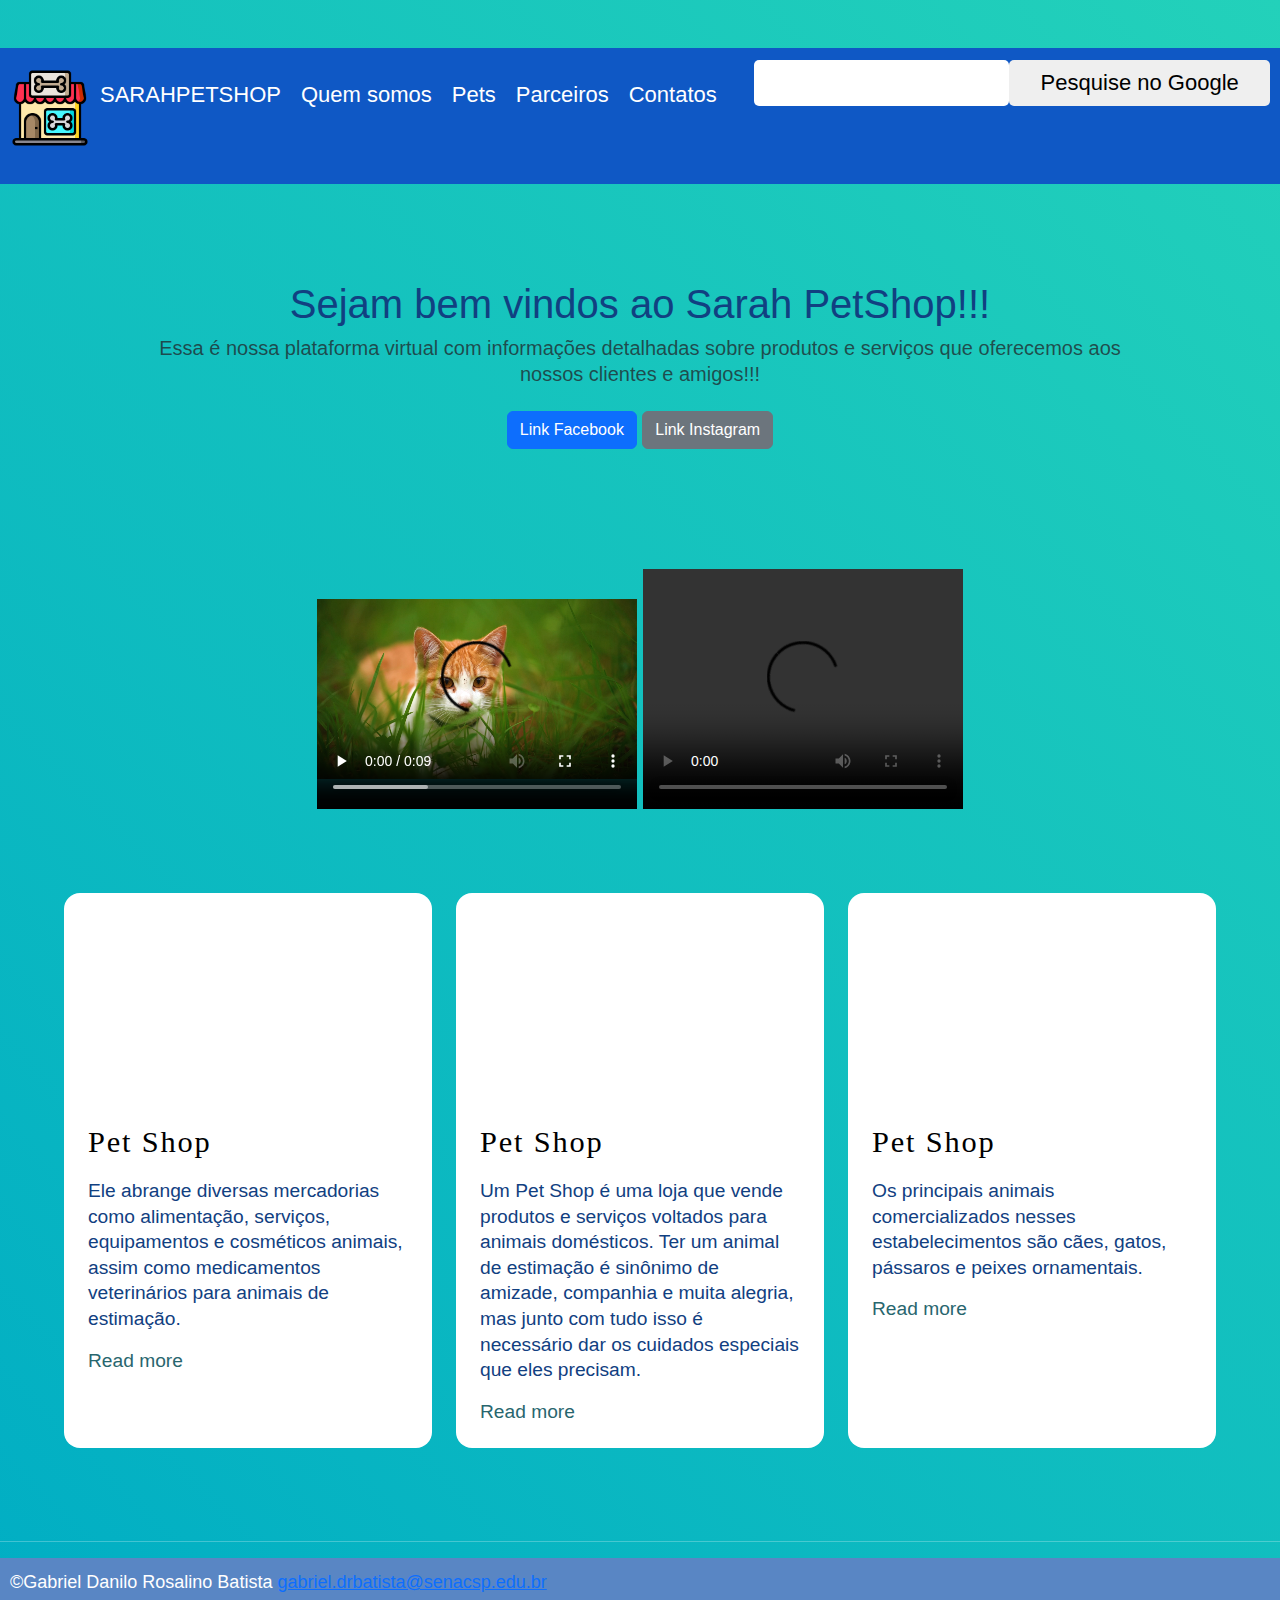
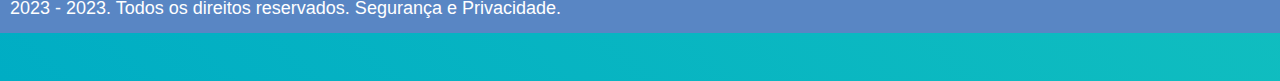
==== index.html @ c0efd615 "Add files via upload" ====
<!DOCTYPE html>
<html lang="pt-br">

<head>
  <meta charset="UTF-8">
  <!--navegador-->
  <meta name="viewport" content="width=device-width, initial-scale=1.0">
  <meta name="description"
    content="Na Sarah Petshop o maior petshop do Brasil, você econtra tudo para seu querido e amado pet. compra online e escolhe como quer receber seu produto. Retire na loja ou receba em casa*">
  <!--Serve para dar uma descrição no pagina do google, onde vai aparecer o link e em baixo um resumo da página-->
  <meta name="author" content="Giovanna Tonetto">
  <!--Nome do autor que está fazendo a página-->
  <meta name="keywords"
    content="pet-shop, pet, cão, cachorro, gato, calopsita, piriquito, canário, tartatuga, peixes ornamentais">
  <!--palavras chaves-->
  <meta name="robots" content="index, follow">
  <!--Ele vai incluir que minha página vai ser incluida nas listas de páginas. Follow= Ele vai linkar minhas outras páginas -->
  <meta http-equiv="cache-control" content="no-cache">
  <!--Para não ficar no  historico do cliente ou da pessoa que está usando-->
  <meta http-equiv="content-langue" content="pt-br">
  <!--Serve para mostrar quais idiomas sua página tem-->
  <meta http-equiv="content-type" content="text/html; charset=UTF-8">
  <!--navegação-->
  <meta http-equiv="refresh" content="300">
  <!--Auto-refresh, para a pessoa que deixa a página aberta por determinado tempo (Sites de notícias usam muito)-->


  <!--CSS Bootstrap-->

  <!--
  <link rel="stylesheet" href="https://maxcdn.bootstrapcdn.com/bootstrap/3.4.1/css/bootstrap.min.css">
  -->

  <link rel="stylesheet" href="css/bootstrap.min.css">

  <!--Javascript Bootstrap-->
  <script src="https://ajax.googleapis.com/ajax/libs/jquery/3.6.1/jquery.min.js"></script>
  <script src="https://maxcdn.bootstrapcdn.com/bootstrap/3.4.1/js/bootstrap.min.js"></script>

  <!--CSS nativo-->
  <link rel="stylesheet" media="screen" type="text/css" href="css/style.css">




  <title>Sarah Petshop</title>

</head>

<body>
  <!--Início do Cabeçalho-->
  <div class="cont_header">
    <header class="simple_header">
      <nav>
        <ul class="navbar">
          <a href="index.html" class="link_header">
            <img class="icon_image" width="80" height="80" src="icones/casapet.png" />
          </a>
          <li>
            <a href="index.html" class="link_header">
              <span class="ts-1">SARAHPETSHOP</span>
            </a>
            &nbsp;
            &nbsp;
          </li>


          <li>
            <a href="quem somos.html" class="link_header">
              <span class="ts-1">Quem somos</span>
            </a>
            &nbsp;
            &nbsp;
          </li>


          <li>
            <a href="#" class="link_header">
              <span class="ts-1">Pets</span>
            </a>
            &nbsp;
            &nbsp;


            <ul class="navbar">
              <li><a href="pgcachorros.html" class="link_header">Cachorros</a></li>
              <li><a href="pggatos.html" class="link_header">Gatos</a></li>
              <li><a href="#" class="link_header">Aves</a></li>
              <li><a href="#" class="link_header">Peixes Ornamentais</a></li>
            </ul>

          </li>

          <li>
            <a href="parceiros.html" class="link_header">
              <span class="ts-1">Parceiros</span>
            </a>
            &nbsp;
            &nbsp;
          </li>


          <li>
            <a href="faleconosco.html" class="link_header">
              <span class="ts-1">Contatos</span>
            </a>
            &nbsp;
            &nbsp;
          </li>

        </ul>
      </nav>

      <div class="div_google">
        <form class="form_google" action="https://google.com/search?" method="GET" target="_blank">
          <input type="text" name="q">
          <input type="submit" value="Pesquise no Google">
        </form>

    </header>
  </div>

  

  <!--Fim do Cabeçalho-->

  <div class="cont_home_principal ">

    <main>
      <section class="py-5 text-center container ">
        <div class="row py-lg-5 ">
          <div class="col-lg-6 col-md-8 mx-auto gif-wrapper">
            <div class=""> 
              <h1 class="fw-light">Sejam bem vindos ao Sarah PetShop!!!</h1>
            </div>
            <p class="lead text-muted">
              Essa é nossa plataforma virtual com informações detalhadas sobre produtos e serviços que oferecemos aos
              nossos clientes e amigos!!!
            </p>
            <p>
              <a href="#" class="btn btn-primary my-2">Link Facebook</a>
              <a href="#" class="btn btn-secondary my-2"> Link Instagram</a>
            </p>
          </div>
        </div>
      </section>
      <center><video width="320" height="240" controls> 
        <source src="video/cat.mp4" type="video/mp4">
      </video>
      <video width="320" height="240" controls>
        <source src="video/video.mp4" type="video/mp4">
      </video></center>
     <br>
     <br>
     <br>
     <section class="articles">
      <article>
        <div class="article-wrapper">
          <figure>
            <img src="Imagens/petfotos.png" alt="" />
          </figure>
          <div class="article-body">
            <h2>Pet Shop</h2>
            <p>
              Ele abrange diversas mercadorias como alimentação, serviços, equipamentos e cosméticos animais, assim como medicamentos veterinários para animais de estimação.
            </p>
            <a href="#" class="read-more">
              Read more <span class="sr-only">about this is some title</span>
              <svg xmlns="http://www.w3.org/2000/svg" class="icon" viewBox="0 0 20 20" fill="currentColor">
                <path fill-rule="evenodd" d="M12.293 5.293a1 1 0 011.414 0l4 4a1 1 0 010 1.414l-4 4a1 1 0 01-1.414-1.414L14.586 11H3a1 1 0 110-2h11.586l-2.293-2.293a1 1 0 010-1.414z" clip-rule="evenodd" />
              </svg>
            </a>
          </div>
        </div>
      </article>
      <article>
    
        <div class="article-wrapper">
          <figure>
            <img src="Imagens/dogpet.gif" alt="" />
          </figure>
          <div class="article-body">
            <h2>Pet Shop</h2>
            <p>
              Um Pet Shop é uma loja que vende produtos e serviços voltados para animais domésticos. Ter um animal de estimação é sinônimo de amizade, companhia e muita alegria, mas junto com tudo isso é necessário dar os cuidados especiais que eles precisam.
            </p>
            <a href="#" class="read-more">
              Read more <span class="sr-only">about this is some title</span>
              <svg xmlns="http://www.w3.org/2000/svg" class="icon" viewBox="0 0 20 20" fill="currentColor">
                <path fill-rule="evenodd" d="M12.293 5.293a1 1 0 011.414 0l4 4a1 1 0 010 1.414l-4 4a1 1 0 01-1.414-1.414L14.586 11H3a1 1 0 110-2h11.586l-2.293-2.293a1 1 0 010-1.414z" clip-rule="evenodd" />
              </svg>
            </a>
          </div>
        </div>
      </article>
      <article>
    
        <div class="article-wrapper">
          <figure>
            <img src="Imagens/petfotos2.png" alt="" />
          </figure>
          <div class="article-body">
            <h2>Pet Shop</h2>
            <p>Os principais animais comercializados nesses estabelecimentos são cães, gatos, pássaros e peixes ornamentais.
            </p>
            <a href="#" class="read-more">
              Read more <span class="sr-only">about this is some title</span>
              <svg xmlns="http://www.w3.org/2000/svg" class="icon" viewBox="0 0 20 20" fill="currentColor">
                <path fill-rule="evenodd" d="M12.293 5.293a1 1 0 011.414 0l4 4a1 1 0 010 1.414l-4 4a1 1 0 01-1.414-1.414L14.586 11H3a1 1 0 110-2h11.586l-2.293-2.293a1 1 0 010-1.414z" clip-rule="evenodd" />
              </svg>
            </a>
          </div>
        </div>
      </article>
    </section>










    </main>
  </div>














  <br>
  <br>
  <br>

  <!--Início Rodapé-->
  <hr>
  <div class="cont_footer">
    <footer class="simple_footer">
      <span>
        &#169;Gabriel Danilo Rosalino Batista
        <a href="gabriel.drbatista@senacsp.edu.br">gabriel.drbatista@senacsp.edu.br</a>
      </span>
      <br>
      <span>2023 - 2023. Todos os direitos reservados. Segurança e Privacidade.</span>

    </footer>
  </div>
  <!--Fim do Rodapé-->





</body>

</html>
---- css/style.css ----
*{margin:0; padding:0;}

body{
font-family: Arial, Helvetica, sans-serif;
font-size: 18px;
color:#fff;
background-color: rgb(67, 145, 175);
}

.simple_header{
    display: flex;
    justify-content: space-between;
    padding: 12px 10px;
    text-align: left;
    vertical-align:auto;
    background-color: #0f58c5;
    color: rgb(255, 255, 255);
    font-size: 22px; 
    float: none;    
}

.simple_footer{
    padding: 12px 10px;
    text-align: left;
    vertical-align: baseline;
    background-color: #5986c4;
    color: rgb(255, 255, 255);
    font-size: 18px; 
    float: none;    
}

.icon_image{
    position:sticky;
    float: center;
    padding:0;
    vertical-align: middle;
}

.navbar{
list-style: none;
vertical-align:middle;
border: 0px solid #bfeaf5;
float: left;
}

.navbar li{
    position: relative;
    vertical-align:middle;
    float: left;
    border-right: 0px solid #bfeaf5;

}

.navbar li a{
    color: rgb(255, 255, 255);
    text-decoration: none;
    padding: 5px 10px;
    display: block;
}

.navbar li a:hover{
    background: #333;
    color: #fff;
    box-shadow: 0 3px 10px 0 #ccc;
    -webkit-box-shadow: 0 3px 10px 0 #ccc;
    text-shadow: 0px 0px 5px #fff;
}

.navbar li ul{
    position: absolute;
    top: 25px;
    left: 0;
    background-color: #94bcf4;
    display: none;
}

.navbar li:hover ul, .navbar li.over ul{
    display: block;
}

.navbar li ul li{
    border: 0px solid #c0c0c0;
    display: block;
    width: 150px;
    
}


.cont_home_principal{
    justify-content: center;
    display: flex;
    align-items: left;
    color: #114081;
}

.cont_home_principal h1{
    color: #114081;
    align-items: center;
    text-align: center;
}



.gif-wrapper {
  width: 200%;
  height: 160%;
background-image: url
background-size: cover;
padding-bottom: ;
justify-content: center;
}



/* slider carousel 1 */

.slider{
    display: block;
    height: 200px;
    width: 250px;
    margin: auto;
    margin-top: 20px;
    position: relative;


}

.slider li{
list-style: none;
position: absolute;

}

.slider img{
    margin: auto;
    height: 100%;
    width: 100%;
    vertical-align: top;
}

.slider input{

    display: none;
}

.slider label{
    background-color: #306beb;
    bottom: 10px;
    cursor:pointer;
    display: block;
    height: 15px;
    position: absolute;
    width: 15px;
    z-index: 10;
}

.slider li:nth-child(1) label{
    left: 10px;
}

.slider li:nth-child(2) label{
    left: 40px;
}

.slider li:nth-child(3) label{
    left: 0px;
}

.slider img{
    opacity:0;
    visibility: hidden;
}

.slider li input:checked~img{
opacity:1;
visibility: visible;
z-index:10;

}

.div_google form{
    display: flex;
    vertical-align:auto;
    
}

.div_google form input[type="text"]{
    padding: 5px;
    
}

.div_google form button[type="submit"]{
    padding: 5px;
    background-color: #fff;
    color: #333;
    border: none;
    
}

.container_form {
	max-width: 500px;
	margin: 0 auto;
	padding: 20px;
	background-color: #306beb;
	border-radius: 10px;
	box-shadow: 0 0 10px rgba(0, 0, 0, 0.2);
}

h4 {
	text-align: center;
	margin-bottom: 20px;
}

form label {
	display: block;
	margin-bottom: 10px;
}

form input,
form textarea {
	display: block;
	width: 100%;
	padding: 10px;
	border: none;
	border-radius: 5px;
	margin-bottom: 20px;
}

form textarea {
	height: 150px;
	resize: none;
}

form button {
	display: block;
	background-color: #543796;
	color: #fff;
	padding: 10px;
	border: none;
	border-radius: 5px;
	cursor: pointer;
	margin-top: 20px;
}


.carousel-container{
    width: 800px;
    overflow: hidden;
    display: flex;
    margin: 0 auto;
	padding: 20px;
	background-color: #5680da;
	border-radius: 10px;
	box-shadow: 0 0 10px rgba(0, 0, 0, 0.2);
}

.album {
    width: 800px;
    overflow: hidden;
    display: flex;
 
    margin: 0 auto;
	padding: 20px;
	background-color: #a3b8f1;
	border-radius: 10px;
	box-shadow: 0 0 10px rgba(0, 0, 0, 0.2);

  }
  
  .carousel-item{
    flex: 0 0 auto;
    width: 25%;
    transition: transform 0.5s ease;
  }
  
  .carousel-button-prev,
  .carousel-button-next{
    position: absolute;
    margin: 0px;
    transform: translateY(-50%);
    z-index: 1;
    
  }
  
  .carousel-button-prev {
    left: 50px;
  }
  
  .carousel-button-next {
    right: 50px;
  }
  
  /* caroucel */
.carousel{
  background-color: #c2e2f1;
  padding-top: 35px;
  padding-bottom: 35px;
}


.gallery {
  background: #c2e2f1;
}

.gallery-cell{ /* adicionando borda */
  border-radius: 10px;
}

.gallery-cell a img{ /* adicionando borda */
  border-radius: 10px;
}

.gallery-cell{
  width: 66%;
  height: 400px;
  margin-right: -200px;

  counter-increment: gallery-cell;
}

.gallery-cell{
  width: 66%;
  height: 400px;
  margin-right: -200px;
  
  counter-increment: gallery-cell;
}

.gallery-cell{
  width: 66%;
  height: 400px;
  margin-right: -200px;
  
  counter-increment: gallery-cell;
}

.gallery-cell{
  width: 66%;
  height: 400px;
  margin-right: -200px;
  
  counter-increment: gallery-cell;
}

.gallery-cell{
  width: 66%;
  height: 400px;
  margin-right: -200px;
  
  counter-increment: gallery-cell;
}
/* Fim carousel */



/* Cards de vendas */

.card {
    box-shadow: 0 4px 8px 0 rgba(0, 0, 0, 0.2);
    width: 350px;
    margin: auto;
    text-align: center;
    font-family: arial;
    background-color: #fff;
  }
  

  
  .card h1{
    padding-top: 10px;
    height: 80px;
    
  }
  
  .card h1{
    font-size: 15px;
  }
  
  
  .prince-2{
    color: grey;
    font-size: 15px;
    text-decoration:line-through;
    padding-bottom: 10px;
  }
  
  
  .price {
    font-weight: bold;
    color: #0e84c5;
    font-size: 22px;
    padding-bottom: 10px;
  }
  
  
  .card button {
    border: none;
    outline: 0;
    padding: 12px;
    color: white;
    background-color: #08527b;
    text-align: center;
    cursor: pointer;
    width: 100%;
    font-size: 18px;
    padding-bottom: 10px;
  }
  
  
  .card button:hover {
    opacity: 0.7;
    transition: 0.5s;
  }


  /* teste*/
  article {
    --img-scale: 1.001;
    --title-color: black;
    --link-icon-translate: -20px;
    --link-icon-opacity: 0;
    position: relative;
    border-radius: 16px;
    box-shadow: none;
    background: #fff;
    transform-origin: center;
    transition: all 0.4s ease-in-out;
    overflow: hidden;
  }
  
  article a::after {
    position: absolute;
    inset-block: 0;
    inset-inline: 0;
    cursor: pointer;
    content: "";
  }
  
  /* basic article elements styling */
  article h2 {
    margin: 0 0 18px 0;
    font-family: "Bebas Neue", cursive;
    font-size: 1.9rem;
    letter-spacing: 0.06em;
    color: var(--title-color);
    transition: color 0.3s ease-out;
  }
  
  figure {
    margin: 0;
    padding: 0;
    aspect-ratio: 16 / 9;
    overflow: hidden;
  }
  
  article img {
    max-width: 100%;
    transform-origin: center;
    transform: scale(var(--img-scale));
    transition: transform 0.4s ease-in-out;
  }
  
  .article-body {
    padding: 24px;
  }
  
  article a {
    display: inline-flex;
    align-items: center;
    text-decoration: none;
    color: #28666e;
  }
  
  article a:focus {
    outline: 1px dotted #28666e;
  }
  
  article a .icon {
    min-width: 24px;
    width: 24px;
    height: 24px;
    margin-left: 5px;
    transform: translateX(var(--link-icon-translate));
    opacity: var(--link-icon-opacity);
    transition: all 0.3s;
  }
  
  /* using the has() relational pseudo selector to update our custom properties */
  article:has(:hover, :focus) {
    --img-scale: 1.1;
    --title-color: #28666e;
    --link-icon-translate: 0;
    --link-icon-opacity: 1;
    box-shadow: rgba(0, 0, 0, 0.16) 0px 10px 36px 0px, rgba(0, 0, 0, 0.06) 0px 0px 0px 1px;
  }
  
  
  /************************ 
  Generic layout (demo looks)
  **************************/
  
  *,
  *::before,
  *::after {
    box-sizing: border-box;
  }
  
  body {
    margin: 0;
    padding: 48px 0;
    font-family: "Figtree", sans-serif;
    font-size: 1.2rem;
    line-height: 1.6rem;
    background-image: linear-gradient(45deg, #00adc4, #23d1ba);
    min-height: 100vh;
  }
  
  .articles {
    display: grid;
    max-width: 1200px;
    margin-inline: auto;
    padding-inline: 24px;
    grid-template-columns: repeat(auto-fill, minmax(320px, 1fr));
    gap: 24px;
  }
  
  @media screen and (max-width: 960px) {
    article {
      container: card/inline-size;
    }
    .article-body p {
      display: none;
    }
  }
  
  @container card (min-width: 380px) {
    .article-wrapper {
      display: grid;
      grid-template-columns: 100px 1fr;
      gap: 16px;
    }
    .article-body {
      padding-left: 0;
    }
    figure {
      width: 100%;
      height: 100%;
      overflow: hidden;
    }
    figure img {
      height: 100%;
      aspect-ratio: 1;
      object-fit: cover;
    }
  }
  
  .sr-only:not(:focus):not(:active) {
    clip: rect(0 0 0 0); 
    clip-path: inset(50%);
    height: 1px;
    overflow: hidden;
    position: absolute;
    white-space: nowrap; 
    width: 1px;
  }
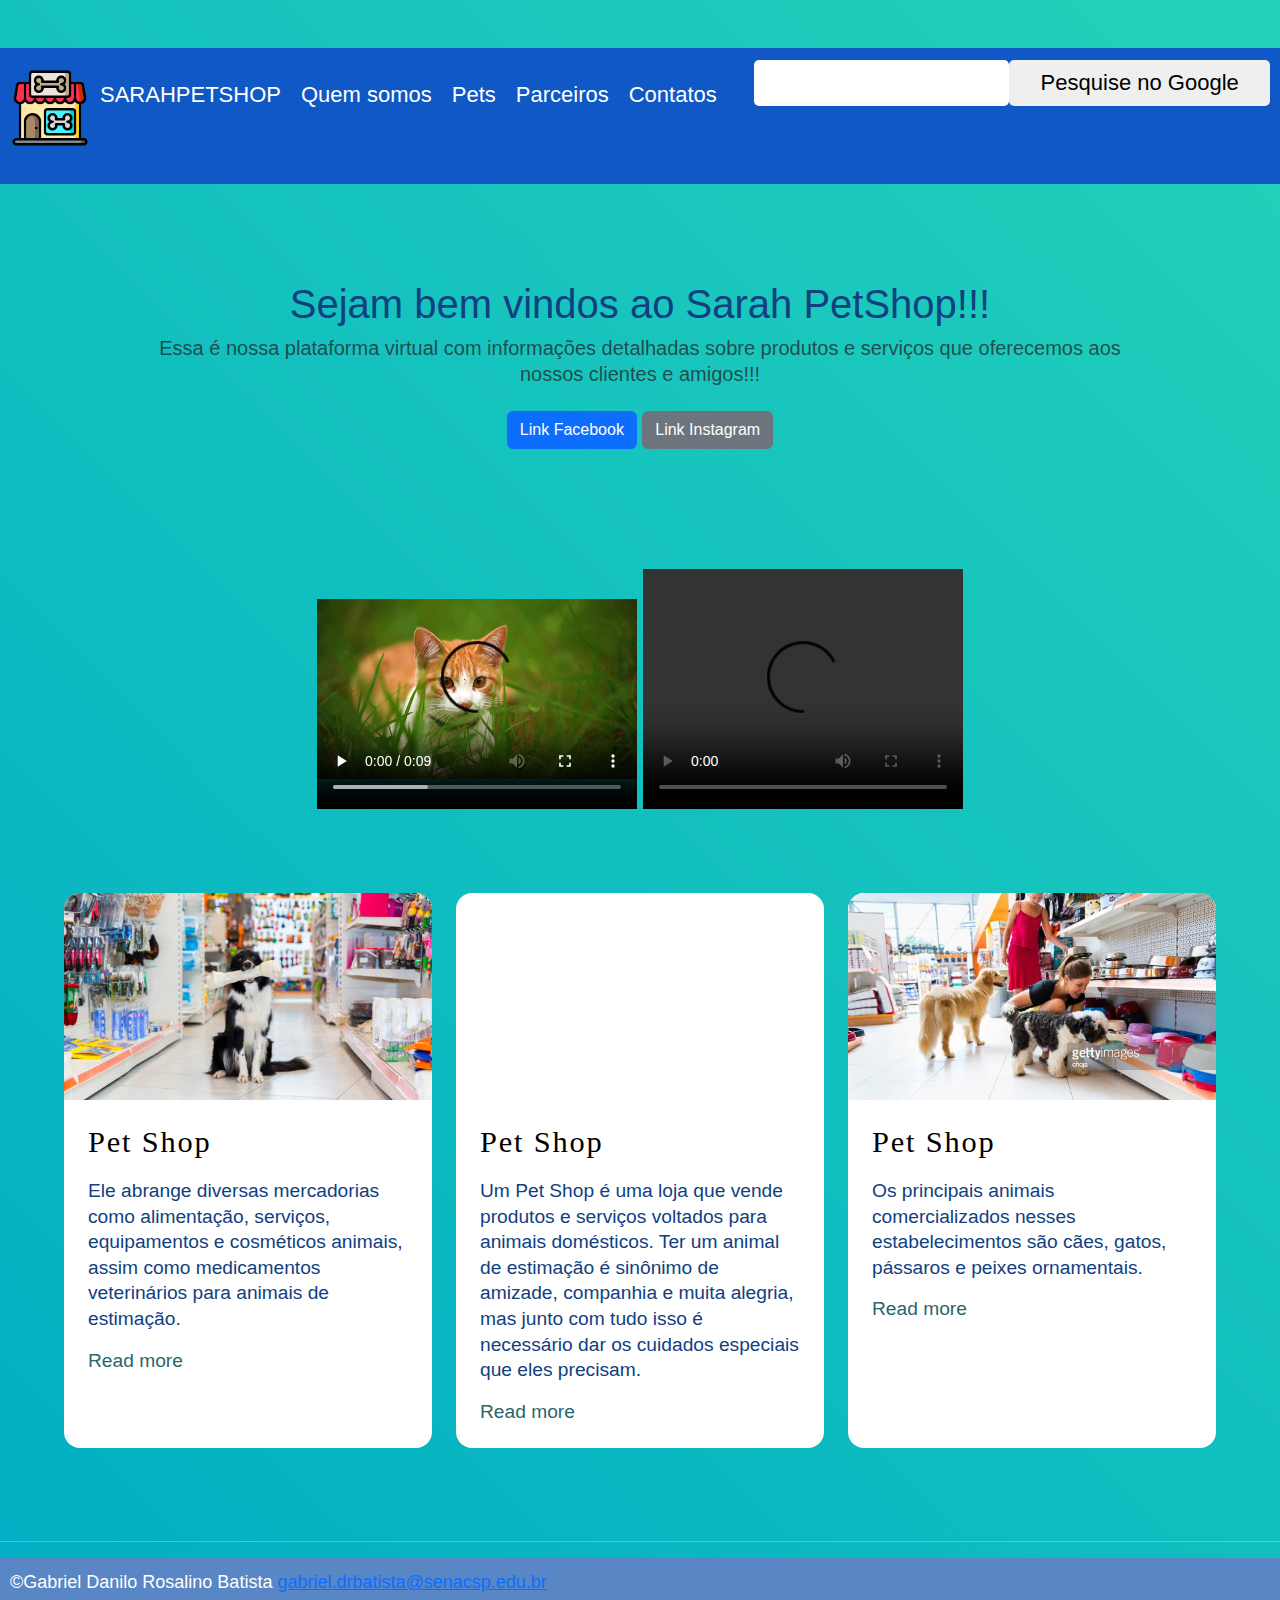
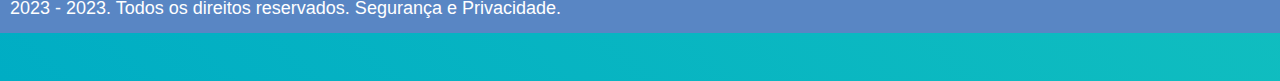
==== commit b1658e68: "Add files via upload" ====
--- a/index.html
+++ b/index.html
@@ -157,7 +157,7 @@
       <article>
         <div class="article-wrapper">
           <figure>
-            <img src="Imagens/petfotos.png" alt="" />
+            <img src="imagens/petfotos.png" alt="" />
           </figure>
           <div class="article-body">
             <h2>Pet Shop</h2>
@@ -177,7 +177,7 @@
     
         <div class="article-wrapper">
           <figure>
-            <img src="Imagens/dogpet.gif" alt="" />
+            <img src="imagens/dogpet.gif" alt="" />
           </figure>
           <div class="article-body">
             <h2>Pet Shop</h2>
@@ -197,7 +197,7 @@
     
         <div class="article-wrapper">
           <figure>
-            <img src="Imagens/petfotos2.png" alt="" />
+            <img src="imagens/petfotos2.png" alt="" />
           </figure>
           <div class="article-body">
             <h2>Pet Shop</h2>
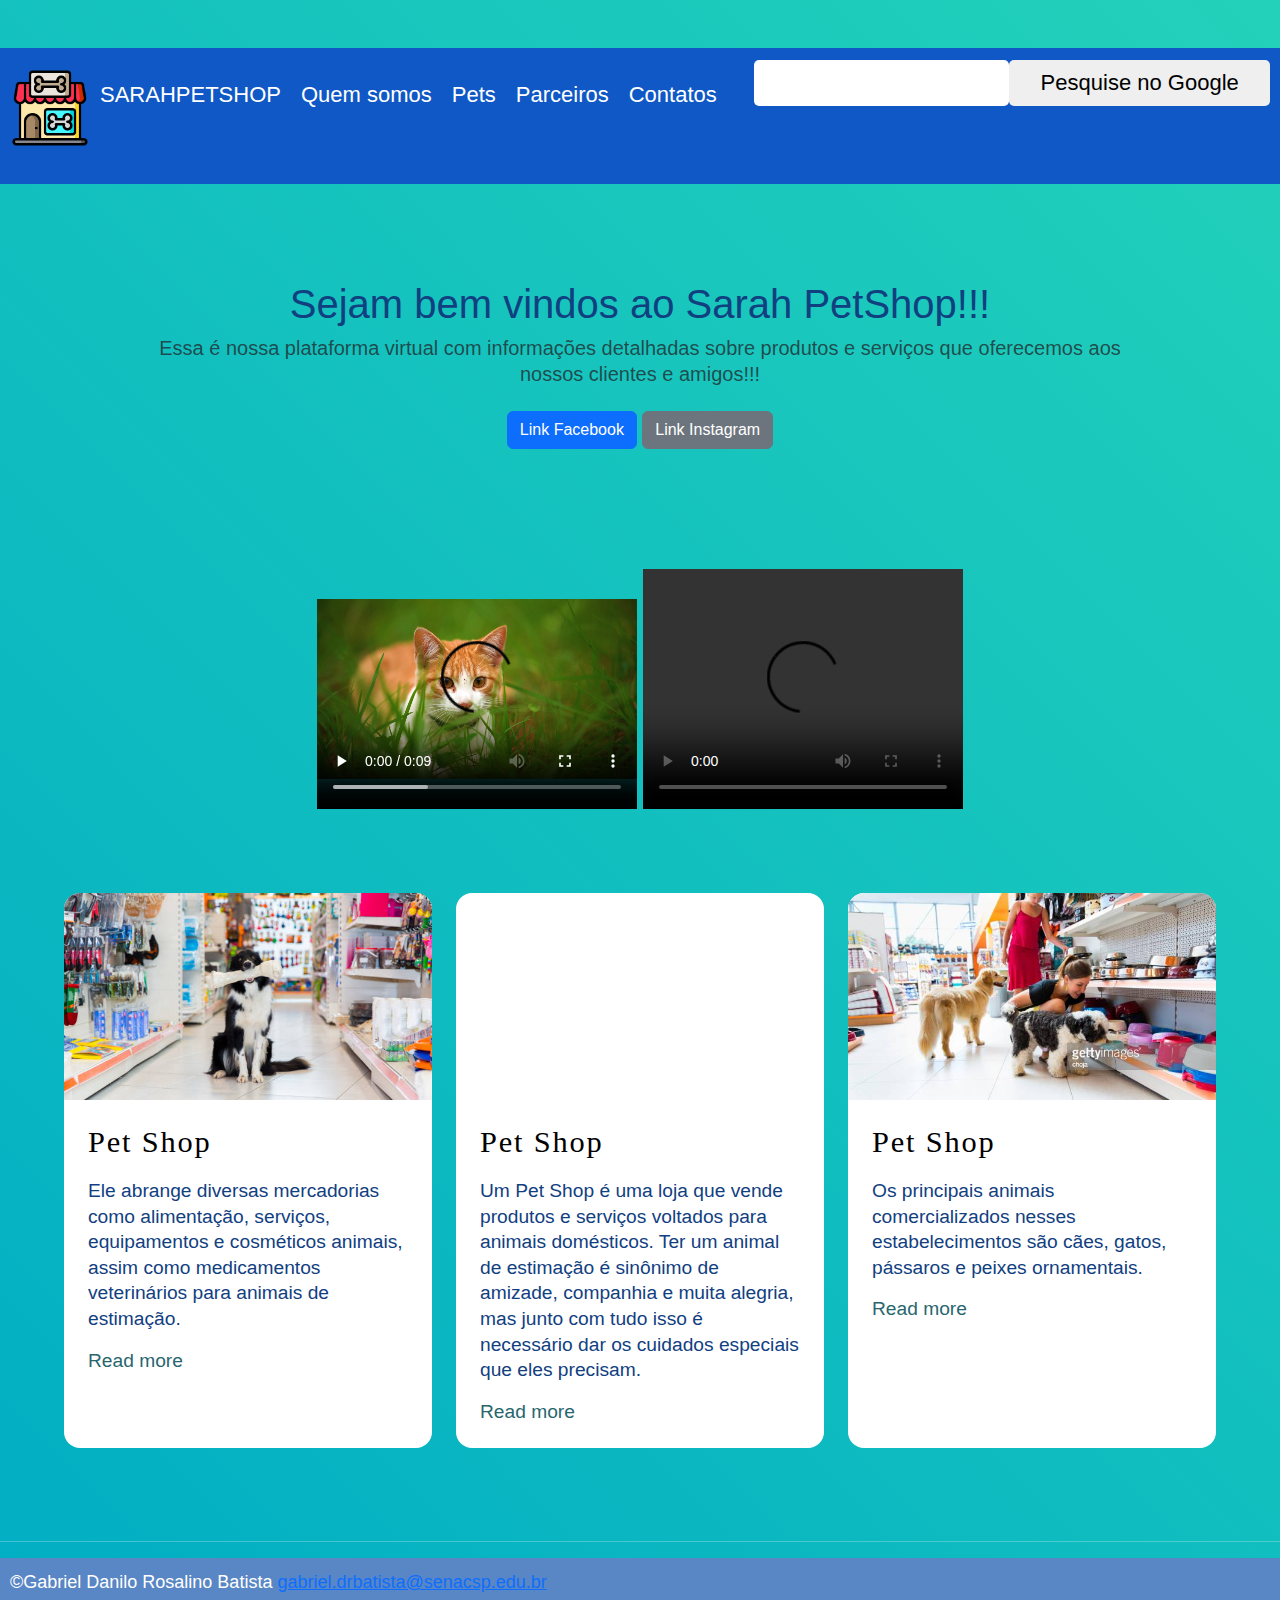
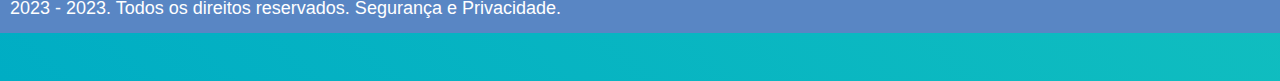
==== commit c09f0e2c: "Add files via upload" ====
--- a/index.html
+++ b/index.html
@@ -85,7 +85,7 @@
             <ul class="navbar">
               <li><a href="pgcachorros.html" class="link_header">Cachorros</a></li>
               <li><a href="pggatos.html" class="link_header">Gatos</a></li>
-              <li><a href="#" class="link_header">Aves</a></li>
+              <li><a href="ave.html" class="link_header">Aves</a></li>
               <li><a href="#" class="link_header">Peixes Ornamentais</a></li>
             </ul>
 
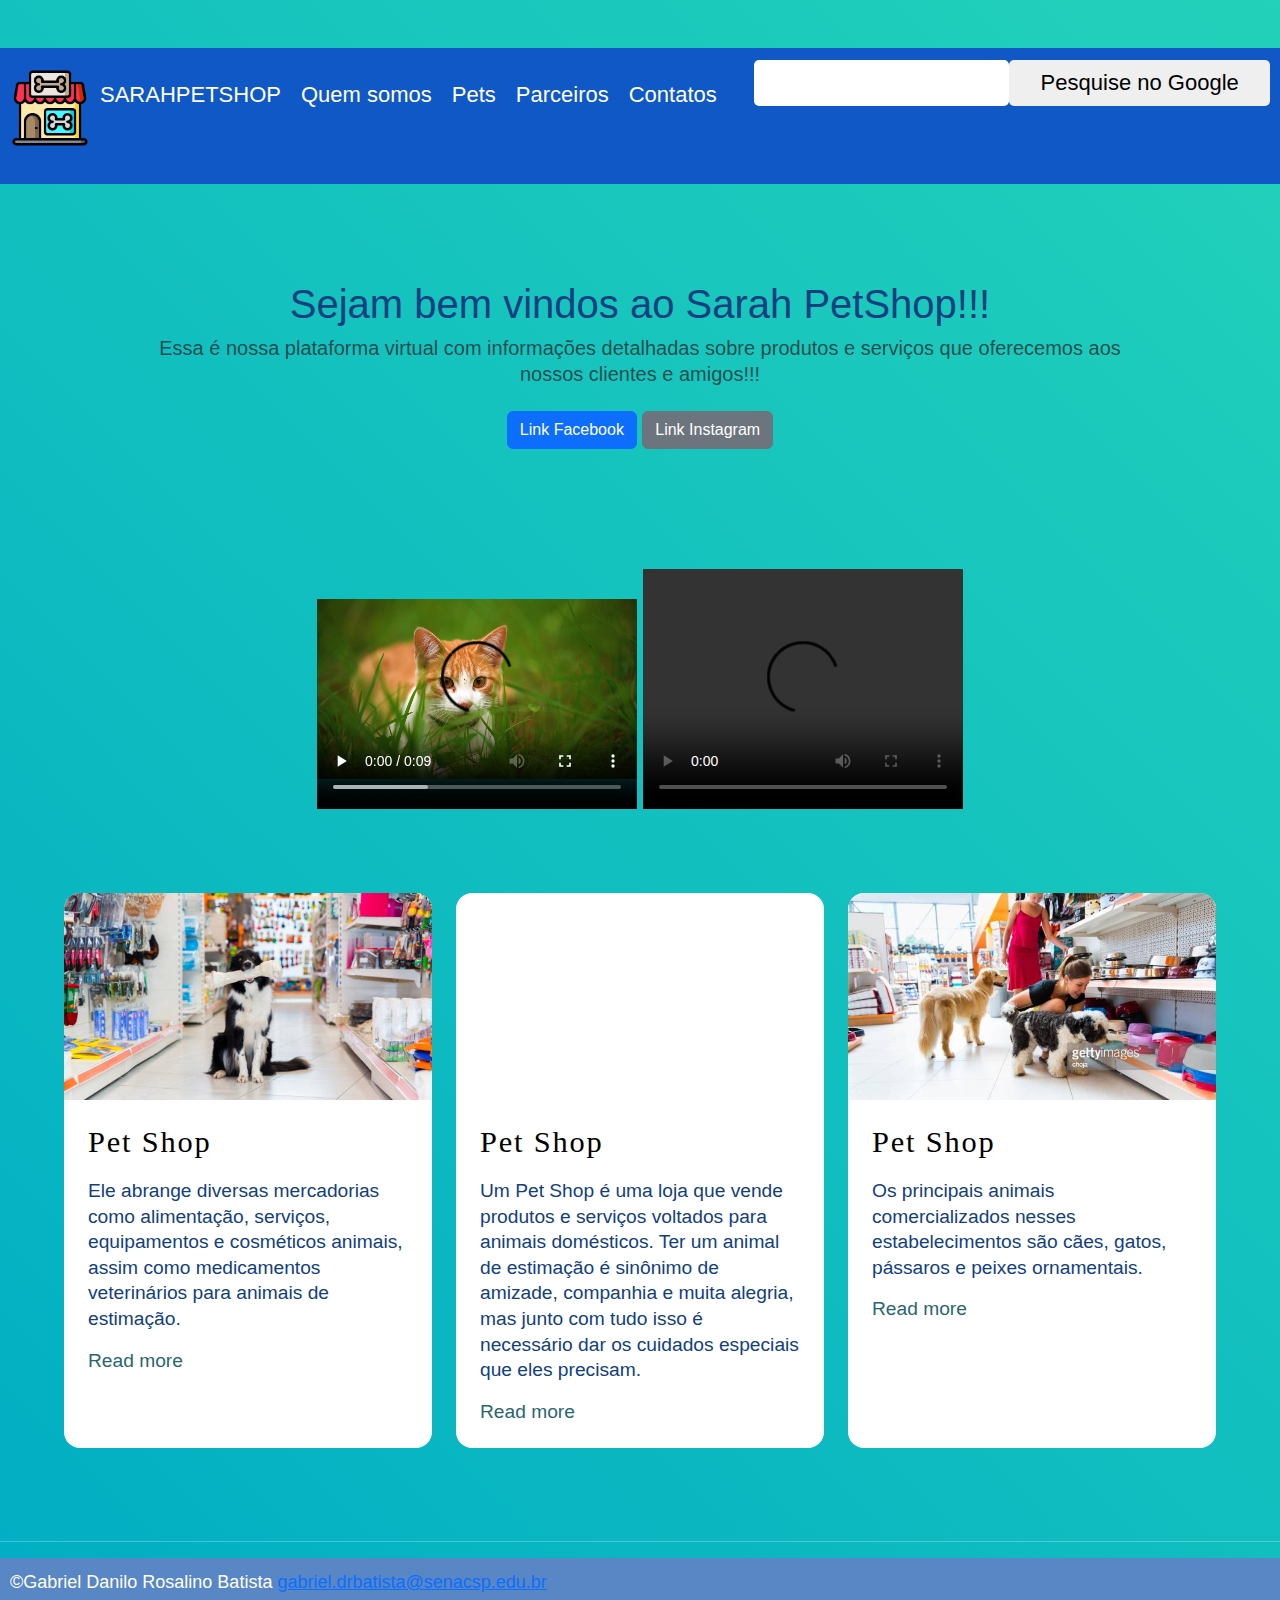
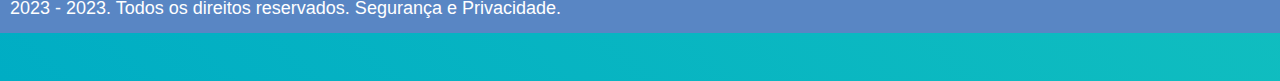
==== commit 7d70faec: "Add files via upload" ====
--- a/index.html
+++ b/index.html
@@ -8,7 +8,7 @@
   <meta name="description"
     content="Na Sarah Petshop o maior petshop do Brasil, você econtra tudo para seu querido e amado pet. compra online e escolhe como quer receber seu produto. Retire na loja ou receba em casa*">
   <!--Serve para dar uma descrição no pagina do google, onde vai aparecer o link e em baixo um resumo da página-->
-  <meta name="author" content="Giovanna Tonetto">
+  <meta name="author" content="Gabriel Danilo">
   <!--Nome do autor que está fazendo a página-->
   <meta name="keywords"
     content="pet-shop, pet, cão, cachorro, gato, calopsita, piriquito, canário, tartatuga, peixes ornamentais">
